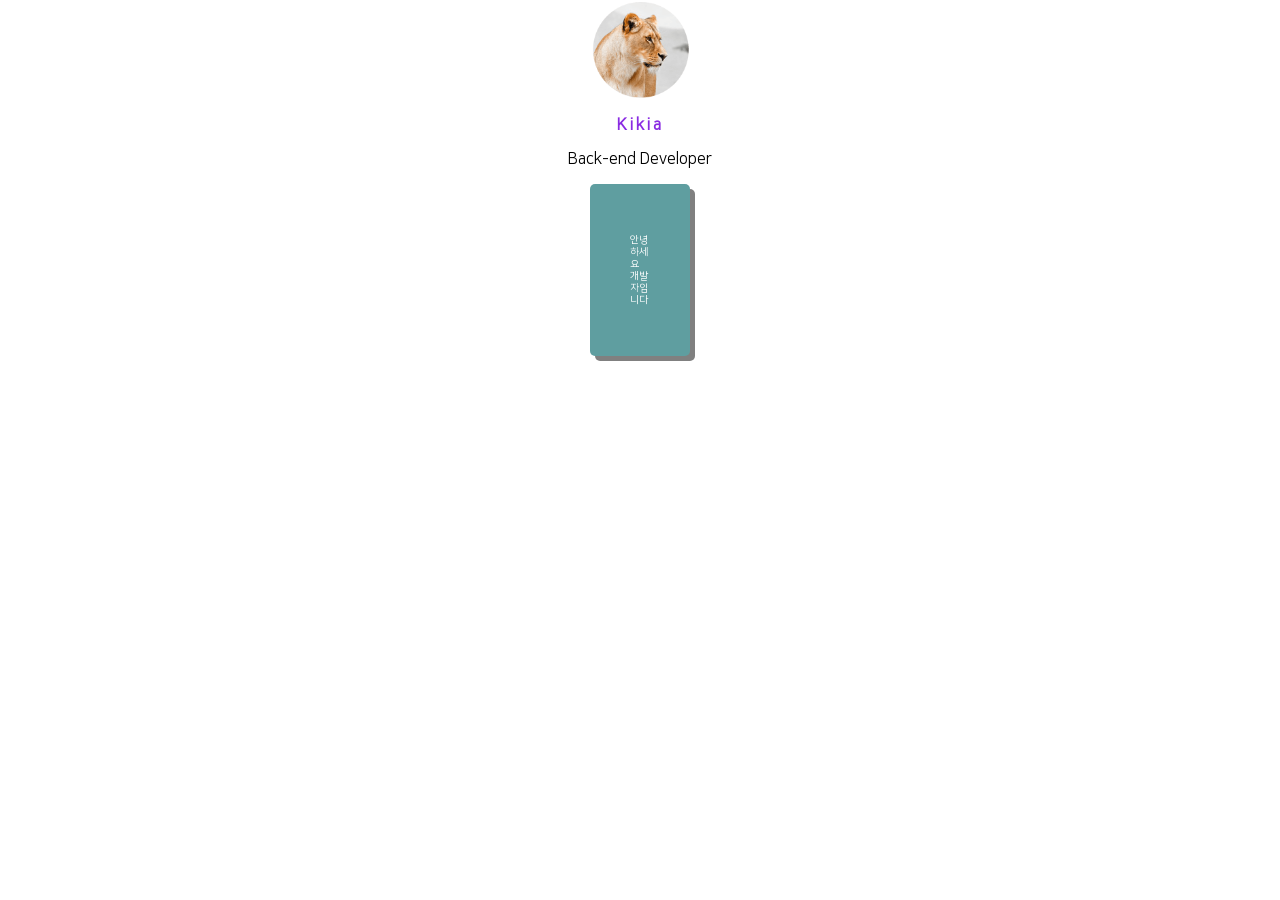
==== index.html @ 9bbf27cf "Add files via upload" ====
<!DOCTYPE html>
<html>

<head>
    <meta charset="UTF-8">
    <title>Document</title>
    <link href="css/main.css" rel="stylesheet">
</head>

<body>
    <img src="lion.png" class="profile">
    <h3 class="title">Kikia</h3>
    <p class="content">Back-end Developer</p>
    <div class="box">
        <p>안녕하세요 개발자입니다</p>
    </div>

    <!--    <p class="content">안녕하세요? 백엔드 개발자가 되고 싶은 Kikia입니다.<br>국비지원 학원에서 6개월 간 <strong style="background-color: antiquewhite">자바, JSP, 스프링</strong>을 공부했습니다.<br>앞으로는 <strong style="background-color: azure">node.js</strong> 등의 다양한 프레임워크를 배우고 싶습니다.</p>-->
</body>

</html>
---- css/main.css ----
@font-face {
    font-family: '나눔스퀘어';
    src: url(../font/NanumSquareR.woff);
}

@import url('https://fonts.googleapis.com/css2?family=Nanum+Gothic&display=swap');

div,
input,
textarea {
    box-sizing: border-box;
}

body {
    margin: 0px;
    font-family: '나눔스퀘어';
}

.profile {
    width: 100px;
    display: block;
    margin-left: auto;
    margin-right: auto;
}

.title {
    font-size: 16px;
    color: blueviolet;
    letter-spacing: 3px;
    text-align: center;
}

.content {
    text-align: center;
}


.box {
    width: 100px;
    background-color: cadetblue;
    margin: 10px;
    padding: 40px;
    border-radius: 5px;
    margin-left: auto;
    margin-right: auto;
    font-size: 10px;
    color: white;
    box-shadow: 5px 5px grey;

}

.container {
    width: 800px;
}

.header {
    width: 100%;
    height: 100px;
    background: aquamarine;
}

.left-menu {
    width: 20%;
    height: 400px;
    background: cornflowerblue;
    display: inline-block;
    vertical-align: top;
    /*    float: left*/
}

.right {
    width: 80%;
    height: 400px;
    background: coral;
    display: inline-block;
    /*    float: left;*/
}

.footer {
    width: 100%;
    height: 100px;
    background: grey;
    /*    clear: both;*/
}

.main-background {
    width: 100%;
    height: 500px;
    background-image: url(../img/shoes.jpg);
    background-size: cover;
    background-repeat: no-repeat;
    background-position: center;
    padding: 1px;
    filter: brightness(120%);
    /*    text-align: center;*/
    position: relative;
}

.main-title {
    color: white;
    font-size: 50px;
    text-align: center;
}

.main-content {
    color: white;
    margin: 30px;
    text-align: center;

}

.main-button {
    padding: 15px;
    font-size: 20px;
    background-color: white;
    border: none;
    border-radius: 5px;
    position: absolute;
    left: 0;
    right: 0;
    margin-left: auto;
    margin-right: auto;
    width: 150px;
}


.explain-box {
    width: 80%;
    max-width: 600px;
    margin: auto;
    padding: 20px;
    text-align: center;
    background-color: grey;
    position: relative;
    top: -100px;
}

.text-input {
    padding: 10px;
    font-size: 20px;
    border: 2px solid black;
    border-radius: 5px;
}

form {
    margin: 50px;
}


textarea {
    width: 90%;
}

.form-background {
    background: black;
    margin-top: 100px;
    padding: 30px;
}

.form-white {
    background: white;
    padding: 30px;
    width: 80%;
    max-width: 600px;
    margin: auto;
}

.form-input {
    width: 100%;
    padding: 10px;
    font-size: 20px;
    border: 1px solid black;
    border-radius: 5px;
}

.w-50 {
    width: 50%;
    float: left;
    padding: 10px;
}

.w-100 {
    width: 100%;
    padding: 10px;
}

.yello-button {
    padding: 10px;
    display: block;
    margin-left: auto;
    color: white;
    width: 100px;
    height: 40px;
    background: orange;
    border: none;
    border-radius: 5px;
}

.cart-background {
    width: 100%;
    background-color: #c2d3de;
    padding: 30px;
}

.cart-table {
    width: 100%;
    max-width: 700px;
    margin: auto;
    background-color: white;
    border-radius: 10px;
    text-align: center;
}

.cart-table td,
th {
    padding: 15px;
    border-bottom: 1px solid #c2d3de;
}

.cart-table th:nth-child(3) {
    width: 400px;
}

.cell-long {
    width: 700px;
}

.button {
    padding: 15px;
    font-size: 20px;
    border: none;
    border-radius: 10px;
    background-color: coral;
    color: white;
    cursor: pointer;
}

.button:hover {
    background-color: chocolate;
}

.button:focus {
    background-color: grey;
}

.buttonactive {
    background-color: brown;
    border: 2px solid black;
}


.custom-link {
    text-decoration: none;
}

.custom-link:link {
    color: violet;
}

.custom-link:visited {
    color: black;
}

.flex-box {
    width: 100px;
    height: 100px;
    background-color: cornflowerblue;
    text-align: center;
    font-size: 30px;
    color: white;
    margin: 5px;
    font-family: '나눔스퀘어';
    font-weight: 900;

}

.flex-container {
    display: flex;
    justify-content: center;
    background-color: cornflowerblue;
    align-items: center;
    color: white;
}

.menu-logo {
    font-size: 20px;
    padding-left: 20px;
    font-weight: 600;
}

.menu-item {
    padding-right: 20px;
    cursor: pointer;
}

.explain-container {
    text-align: center;
    max-width: 1200px;
    margin: auto;
    margin-top: 70px;

}

.explain-container::after {
 content: '';
    display: block;
    clear: both;
}

.explain-container i {
    background-color: burlywood;
    width: 100px;
    height: 100px;
    border-radius: 50px;
    padding-top: 25px;
    box-sizing: border-box;
    color: white;
}

.explain-container div {
    margin-top: 50px;
    float: left;
    width: 25%;
}


@media screen and (max-width:992px) {
    .main-title {
        font-size: 40px;
    }

    .explain-container {
        max-width: 800px;
    }

    .explain-container div {
        float: left;
        width: 50%;
    }
}


@media screen and (max-width:768px) {
    .main-title {
        font-size: 30px;
    }

    .explain-container div {
        float: none;
        width: 100%;
    }
}
.product-container {
    width: 90%;
    max-width: 1200px;
    margin: auto;
    margin-top: 90px;
}

.product-item {
    float: left;
    width: 33.3%;
    padding: 15px;
}

.product-item img{
    width: 100%;
}

.pricing img{
    width:80px;
}

.grey-background {
    background-color: #f6f6f6;
    padding-top: 10px;
    padding-bottom: 90px;
    margin-top: 100px;
}

.overlay {
    position: absolute;
    width: 100%;
    height: 100%;
    background-color: rgba(0,0,0,0.5);
    opacity: 0;
    transition: all 1s;
}

.overlay:hover{
    opacity: 1;
}

.overlay p{
    color: white;
    padding-left: 30px;
    padding-top: 30%;
    font-size: 30px;
}

.bottom-up p{
    padding-left: 30px;
    padding-top: 30%;
    font-size: 30px;
}

.bottom-up {
    position: absolute;
    width: 100%;
    height: 100%;
}

.bottom-up-white:hover{
    width: 100%;
    height: 250px;
    margin-top: 100px;
    opacity: 1;
    transition : all 1s;
    overflow: hidden;
}


.bottom-up-white {
    margin-top: 300px;
    background-color: white;
    opacity: 0;
}

.wrap-overlay {
    width: 100%;
    height: 100%;
    position: absolute;
    overflow: hidden;
}

.wrap-overlay:hover .overlay-black {
    top:50%;
}

.overlay-black {
    width: 100%;
    height: 100%;
    background: rgba(0,0,0,0.3);
    padding: 20px;
    position: relative;
    top: 100%;
    transition: all 0.5s;
}

.pricing {
    padding-top: 30px;
    padding-bottom: 30px;
}


.bar-1{
    width: 50px;
    height: 5px;
    border-radius: 5px;
    margin: auto;
    margin-bottom: 30px;
    margin-top: 30px;
    background-color: grey;
}

.bar-2 {
    width: 50px;
    height: 5px;
    border-radius: 5px;
    margin: auto;
    margin-bottom: 30px;
    margin-top: 30px;
    background-color: blue;
}

.bar-3 {
        width: 50px;
    height: 5px;
    border-radius: 5px;
    margin: auto;
    margin-bottom: 30px;
    margin-top: 30px;
    background-color: green;
}

.bar-4 {
        width: 50px;
    height: 5px;
    border-radius: 5px;
    margin: auto;
    margin-bottom: 30px;
    margin-top: 30px;
    background-color: red;
}

div.main-background .main-title .custom {
    color: white;
    font-size: 16px;
}

/*main2.css*/
.custom{
    font-size: 30px !important;
}



/*
.test::-webkit-input-placeholde {
    color: red;
}
*/

.test::-webkit-progress-value {
    background-color: skyblue;   
}

.test::-webkit-progress-bar {
    background-color: #eee;   
}
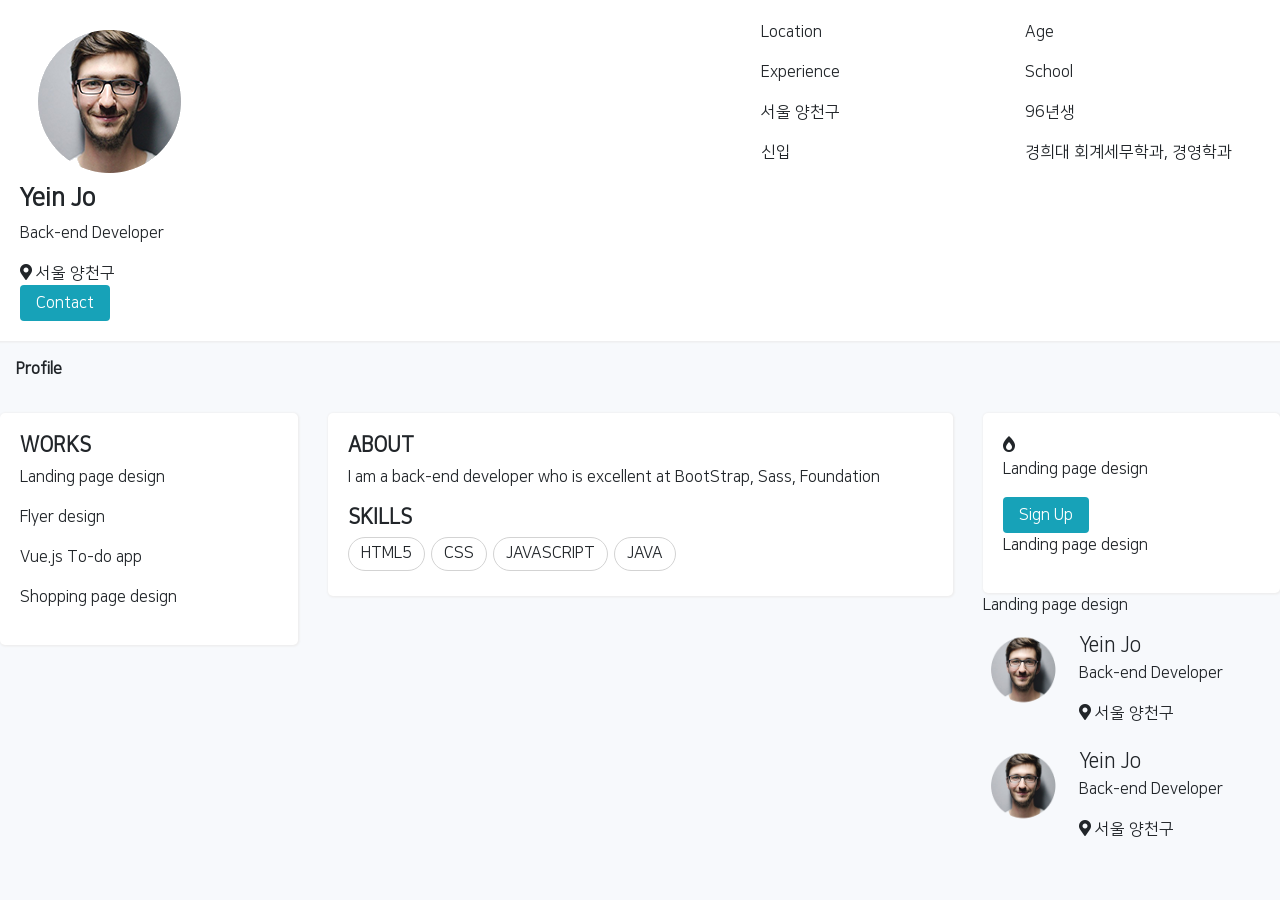
==== commit ecc9fd1a: "Rename profile.html to index.html" ====
--- a/index.html
+++ b/index.html
@@ -1,21 +1,135 @@
-<!DOCTYPE html>
-<html>
+<!doctype html>
+<html lang="en">
 
 <head>
-    <meta charset="UTF-8">
-    <title>Document</title>
-    <link href="css/main.css" rel="stylesheet">
+    <!-- Required meta tags -->
+    <meta charset="utf-8">
+    <meta name="viewport" content="width=device-width, initial-scale=1, shrink-to-fit=no">
+
+    <!-- Bootstrap CSS -->
+    <link rel="stylesheet" href="https://stackpath.bootstrapcdn.com/bootstrap/4.3.1/css/bootstrap.min.css" integrity="sha384-ggOyR0iXCbMQv3Xipma34MD+dH/1fQ784/j6cY/iJTQUOhcWr7x9JvoRxT2MZw1T" crossorigin="anonymous">
+
+    <link href="css/profile.css" rel="stylesheet">
+    <link href="fa/css/all.css" rel="stylesheet">
+
+    <title>Profile</title>
 </head>
 
-<body>
-    <img src="lion.png" class="profile">
-    <h3 class="title">Kikia</h3>
-    <p class="content">Back-end Developer</p>
-    <div class="box">
-        <p>안녕하세요 개발자입니다</p>
-    </div>
+<body style="background-color:#f7f9fc ;">
 
-    <!--    <p class="content">안녕하세요? 백엔드 개발자가 되고 싶은 Kikia입니다.<br>국비지원 학원에서 6개월 간 <strong style="background-color: antiquewhite">자바, JSP, 스프링</strong>을 공부했습니다.<br>앞으로는 <strong style="background-color: azure">node.js</strong> 등의 다양한 프레임워크를 배우고 싶습니다.</p>-->
+    <div>
+        <div class="white-box row media">
+            <div class="col-md-7 media-body">
+                <img src="img/profile-pic.png">
+                <div>
+                    <h4 class="font-weight-bold">Yein Jo</h4>
+                    <p>Back-end Developer</p>
+                    <i class="fas fa-map-marker-alt"></i>
+                    <p style="display: inline" class="text-blue">서울 양천구</p><br>
+                    <button type="button" class="btn btn-info  px-3 bg-blue border-0 ">Contact</button>
+                </div>
+            </div>
+            <div class="col-md-5 media-body">
+                <div class="row">
+                    <div class="col-6">
+                        <p>Location</p>
+                    </div>
+                    <div class="col-6">
+                        <p>Age</p>
+                    </div>
+                    <div class="col-6">
+                        <p>Experience</p>
+                    </div>
+                    <div class="col-6">
+                        <p>School</p>
+                    </div>
+                </div>
+                <div class="row">
+                    <div class="col-6">
+                        <p>서울 양천구</p>
+                    </div>
+                    <div class="col-6">
+                        <p>96년생</p>
+                    </div>
+                    <div class="col-6">
+                        <p>신입</p>
+                    </div>
+                    <div class="col-6">
+                        <p>경희대 회계세무학과, 경영학과</p>
+                    </div>
+                </div>
+            </div>
+        </div>
+
+        <div>
+            <div class="p-3">
+                <p class="text-blue font-weight-bold">Profile</p>
+            </div>
+            <div class="row">
+                <div class="col-md-3">
+                    <div class="white-box">
+                        <h5 class="font-weight-bold">WORKS</h5>
+                        <p>Landing page design</p>
+                        <p>Flyer design</p>
+                        <p>Vue.js To-do app</p>
+                        <p>Shopping page design</p>
+                    </div>
+                </div>
+                <div class="col-md-6">
+                    <div class="white-box">
+                        <div>
+                            <h5 class="font-weight-bold">ABOUT</h5>
+                            <p>I am a back-end developer who is excellent at BootStrap, Sass, Foundation</p>
+                        </div>
+                        <div>
+                            <h5 class="font-weight-bold"> SKILLS</h5>
+                            <span class="hashtag">HTML5</span>
+                            <span class="hashtag">CSS</span>
+                            <span class="hashtag">JAVASCRIPT</span>
+                            <span class="hashtag">JAVA</span>
+                        </div>
+                    </div>
+                </div>
+                <div class="col-md-3">
+                    <div class="white-box">
+                        <i class="fas fa-burn"></i>
+                        <p>Landing page design</p>
+                        <button type="button" class="btn btn-info  px-3 bg-blue border-0 ">Sign Up</button>
+                        <p>Landing page design</p>
+                    </div>
+                    <div>
+                        <p>Landing page design</p>
+                        <ul class="list-unstyled">
+                            <li class="media">
+                                <img src="img/profile-pic.png" style="width: 80px;" class="mr-3">
+                                <div class="media-body">
+                                    <h5 class="mt-0 mb-1">Yein Jo</h5>
+                                    <p>Back-end Developer</p>
+                                    <i class="fas fa-map-marker-alt"></i>
+                                    <p style="display: inline" class="text-blue">서울 양천구</p><br>
+                                </div>
+                            </li>
+                            <li class="media my-4">
+                                <img src="img/profile-pic.png" style="width: 80px;" class="mr-3">
+                                <div>
+                                    <h5 class="mt-0 mb-1">Yein Jo</h5>
+                                    <p>Back-end Developer</p>
+                                    <i class="fas fa-map-marker-alt"></i>
+                                    <p style="display: inline" class="text-blue">서울 양천구</p><br>
+                                </div>
+                            </li>
+                        </ul>
+                    </div>
+                </div>
+            </div>
+
+
+
+            <!-- Optional JavaScript -->
+            <!-- jQuery first, then Popper.js, then Bootstrap JS -->
+            <script src="https://code.jquery.com/jquery-3.3.1.slim.min.js" integrity="sha384-q8i/X+965DzO0rT7abK41JStQIAqVgRVzpbzo5smXKp4YfRvH+8abtTE1Pi6jizo" crossorigin="anonymous"></script>
+            <script src="https://cdnjs.cloudflare.com/ajax/libs/popper.js/1.14.7/umd/popper.min.js" integrity="sha384-UO2eT0CpHqdSJQ6hJty5KVphtPhzWj9WO1clHTMGa3JDZwrnQq4sF86dIHNDz0W1" crossorigin="anonymous"></script>
+            <script src="https://stackpath.bootstrapcdn.com/bootstrap/4.3.1/js/bootstrap.min.js" integrity="sha384-JjSmVgyd0p3pXB1rRibZUAYoIIy6OrQ6VrjIEaFf/nJGzIxFDsf4x0xIM+B07jRM" crossorigin="anonymous"></script>
 </body>
 
 </html>
--- a/css/profile.css
+++ b/css/profile.css
@@ -0,0 +1,24 @@
+@font-face {
+    font-family: '나눔스퀘어';
+    src: url(../font/NanumSquareR.woff);
+}
+
+body {
+    font-family: '나눔스퀘어';
+}
+
+.white-box{
+    background-color: white;
+    padding: 20px;
+    border-radius: 5px;
+    box-shadow: 0.5px 0.5px 2px 1px #eee;
+}
+
+.hashtag {
+    display: inline-block;
+    border: 1px solid lightgray;
+    border-radius: 100px;
+    padding: 3px 12px 5px 12px;
+    margin-right: 2px;
+    margin-bottom: 5px;
+}
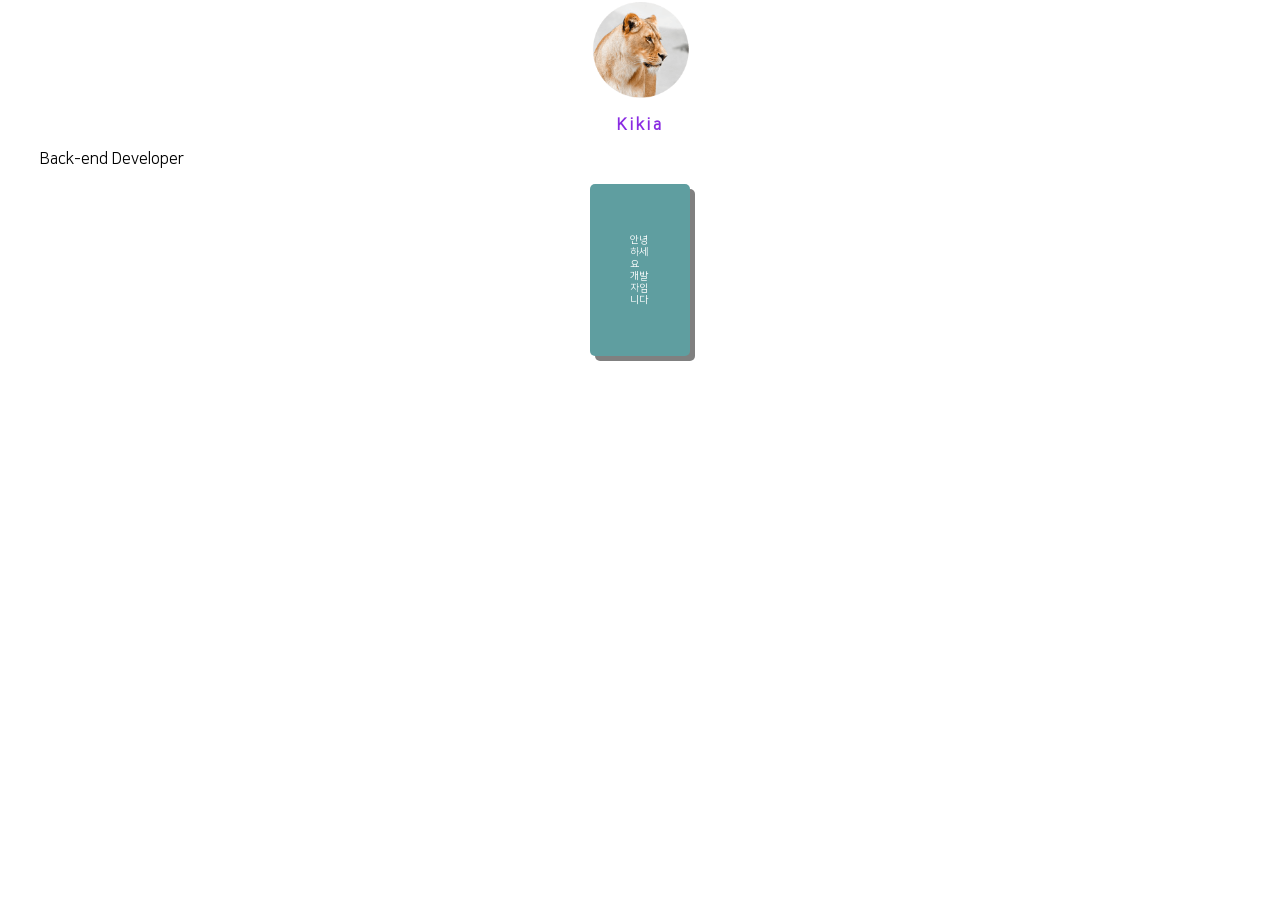
==== commit c6b685a5: "Add files via upload" ====
--- a/index.html
+++ b/index.html
@@ -1,135 +1,21 @@
-<!doctype html>
-<html lang="en">
+<!DOCTYPE html>
+<html>
 
 <head>
-    <!-- Required meta tags -->
-    <meta charset="utf-8">
-    <meta name="viewport" content="width=device-width, initial-scale=1, shrink-to-fit=no">
-
-    <!-- Bootstrap CSS -->
-    <link rel="stylesheet" href="https://stackpath.bootstrapcdn.com/bootstrap/4.3.1/css/bootstrap.min.css" integrity="sha384-ggOyR0iXCbMQv3Xipma34MD+dH/1fQ784/j6cY/iJTQUOhcWr7x9JvoRxT2MZw1T" crossorigin="anonymous">
-
-    <link href="css/profile.css" rel="stylesheet">
-    <link href="fa/css/all.css" rel="stylesheet">
-
-    <title>Profile</title>
+    <meta charset="UTF-8">
+    <title>Document</title>
+    <link href="css/main.css" rel="stylesheet">
 </head>
 
-<body style="background-color:#f7f9fc ;">
+<body>
+    <img src="lion.png" class="profile">
+    <h3 class="title">Kikia</h3>
+    <p class="content">Back-end Developer</p>
+    <div class="box">
+        <p>안녕하세요 개발자입니다</p>
+    </div>
 
-    <div>
-        <div class="white-box row media">
-            <div class="col-md-7 media-body">
-                <img src="img/profile-pic.png">
-                <div>
-                    <h4 class="font-weight-bold">Yein Jo</h4>
-                    <p>Back-end Developer</p>
-                    <i class="fas fa-map-marker-alt"></i>
-                    <p style="display: inline" class="text-blue">서울 양천구</p><br>
-                    <button type="button" class="btn btn-info  px-3 bg-blue border-0 ">Contact</button>
-                </div>
-            </div>
-            <div class="col-md-5 media-body">
-                <div class="row">
-                    <div class="col-6">
-                        <p>Location</p>
-                    </div>
-                    <div class="col-6">
-                        <p>Age</p>
-                    </div>
-                    <div class="col-6">
-                        <p>Experience</p>
-                    </div>
-                    <div class="col-6">
-                        <p>School</p>
-                    </div>
-                </div>
-                <div class="row">
-                    <div class="col-6">
-                        <p>서울 양천구</p>
-                    </div>
-                    <div class="col-6">
-                        <p>96년생</p>
-                    </div>
-                    <div class="col-6">
-                        <p>신입</p>
-                    </div>
-                    <div class="col-6">
-                        <p>경희대 회계세무학과, 경영학과</p>
-                    </div>
-                </div>
-            </div>
-        </div>
-
-        <div>
-            <div class="p-3">
-                <p class="text-blue font-weight-bold">Profile</p>
-            </div>
-            <div class="row">
-                <div class="col-md-3">
-                    <div class="white-box">
-                        <h5 class="font-weight-bold">WORKS</h5>
-                        <p>Landing page design</p>
-                        <p>Flyer design</p>
-                        <p>Vue.js To-do app</p>
-                        <p>Shopping page design</p>
-                    </div>
-                </div>
-                <div class="col-md-6">
-                    <div class="white-box">
-                        <div>
-                            <h5 class="font-weight-bold">ABOUT</h5>
-                            <p>I am a back-end developer who is excellent at BootStrap, Sass, Foundation</p>
-                        </div>
-                        <div>
-                            <h5 class="font-weight-bold"> SKILLS</h5>
-                            <span class="hashtag">HTML5</span>
-                            <span class="hashtag">CSS</span>
-                            <span class="hashtag">JAVASCRIPT</span>
-                            <span class="hashtag">JAVA</span>
-                        </div>
-                    </div>
-                </div>
-                <div class="col-md-3">
-                    <div class="white-box">
-                        <i class="fas fa-burn"></i>
-                        <p>Landing page design</p>
-                        <button type="button" class="btn btn-info  px-3 bg-blue border-0 ">Sign Up</button>
-                        <p>Landing page design</p>
-                    </div>
-                    <div>
-                        <p>Landing page design</p>
-                        <ul class="list-unstyled">
-                            <li class="media">
-                                <img src="img/profile-pic.png" style="width: 80px;" class="mr-3">
-                                <div class="media-body">
-                                    <h5 class="mt-0 mb-1">Yein Jo</h5>
-                                    <p>Back-end Developer</p>
-                                    <i class="fas fa-map-marker-alt"></i>
-                                    <p style="display: inline" class="text-blue">서울 양천구</p><br>
-                                </div>
-                            </li>
-                            <li class="media my-4">
-                                <img src="img/profile-pic.png" style="width: 80px;" class="mr-3">
-                                <div>
-                                    <h5 class="mt-0 mb-1">Yein Jo</h5>
-                                    <p>Back-end Developer</p>
-                                    <i class="fas fa-map-marker-alt"></i>
-                                    <p style="display: inline" class="text-blue">서울 양천구</p><br>
-                                </div>
-                            </li>
-                        </ul>
-                    </div>
-                </div>
-            </div>
-
-
-
-            <!-- Optional JavaScript -->
-            <!-- jQuery first, then Popper.js, then Bootstrap JS -->
-            <script src="https://code.jquery.com/jquery-3.3.1.slim.min.js" integrity="sha384-q8i/X+965DzO0rT7abK41JStQIAqVgRVzpbzo5smXKp4YfRvH+8abtTE1Pi6jizo" crossorigin="anonymous"></script>
-            <script src="https://cdnjs.cloudflare.com/ajax/libs/popper.js/1.14.7/umd/popper.min.js" integrity="sha384-UO2eT0CpHqdSJQ6hJty5KVphtPhzWj9WO1clHTMGa3JDZwrnQq4sF86dIHNDz0W1" crossorigin="anonymous"></script>
-            <script src="https://stackpath.bootstrapcdn.com/bootstrap/4.3.1/js/bootstrap.min.js" integrity="sha384-JjSmVgyd0p3pXB1rRibZUAYoIIy6OrQ6VrjIEaFf/nJGzIxFDsf4x0xIM+B07jRM" crossorigin="anonymous"></script>
+    <!--    <p class="content">안녕하세요? 백엔드 개발자가 되고 싶은 Kikia입니다.<br>국비지원 학원에서 6개월 간 <strong style="background-color: antiquewhite">자바, JSP, 스프링</strong>을 공부했습니다.<br>앞으로는 <strong style="background-color: azure">node.js</strong> 등의 다양한 프레임워크를 배우고 싶습니다.</p>-->
 </body>
 
 </html>
--- a/css/main.css
+++ b/css/main.css
@@ -0,0 +1,975 @@
+@font-face {
+    font-family: '나눔스퀘어';
+    src: url(../font/NanumSquareR.woff);
+}
+
+@import url('https://fonts.googleapis.com/css2?family=Nanum+Gothic&display=swap');
+
+div,
+input,
+textarea {
+    box-sizing: border-box;
+}
+
+.test-list li {
+    list-style: none;
+    padding: 10px;
+    border: 1px solid #eee;
+}
+
+.test-list .active {
+    background: skyblue;
+    color: white;
+}
+
+
+
+
+
+@import '_reset.scss';
+
+.list li:active {
+    background-color: blue;
+    color: white;
+}
+
+.alert-green {
+    font-size: 16px;
+    padding: 10px;
+    background: yellowgreen;
+    color: green;
+}
+
+.alert-blue {
+    font-size: 16px;
+    padding: 10px;
+    background: skyblue;
+    color: blue;
+}
+
+.alert-yellow {
+    font-size: 16px;
+    padding: 10px;
+    background: yellow;
+    color: orange;
+}
+
+.row {
+    display: flex;
+}
+
+
+.col-6 {
+    background: brown;
+    width: 50%;
+    border: 1px solid black;
+}
+
+.col-4 {
+    background: brown;
+    width: 33.33%;
+    border: 1px solid black;
+}
+
+
+
+
+
+body {
+    margin: 0px;
+    font-family: '나눔스퀘어';
+}
+
+.profile {
+    width: 100px;
+    display: block;
+    margin-left: auto;
+    margin-right: auto;
+}
+
+.title {
+    font-size: 16px;
+    color: blueviolet;
+    letter-spacing: 3px;
+    text-align: center;
+}
+
+.content {
+    margin-left: 40px;
+}
+
+
+.box {
+    width: 100px;
+    background-color: cadetblue;
+    margin: 10px;
+    padding: 40px;
+    border-radius: 5px;
+    margin-left: auto;
+    margin-right: auto;
+    font-size: 10px;
+    color: white;
+    box-shadow: 5px 5px grey;
+
+}
+
+.container {
+    width: 800px;
+}
+
+.header {
+    width: 100%;
+    height: 100px;
+    background: aquamarine;
+}
+
+.left-menu {
+    width: 20%;
+    height: 400px;
+    background: cornflowerblue;
+    display: inline-block;
+    vertical-align: top;
+    /*    float: left*/
+}
+
+.right {
+    width: 80%;
+    height: 400px;
+    background: coral;
+    display: inline-block;
+    /*    float: left;*/
+}
+
+.footer {
+    width: 100%;
+    height: 100px;
+    background: grey;
+    /*    clear: both;*/
+}
+
+.main-background {
+    width: 100%;
+    height: 500px;
+    background-image: url(../img/shoes.jpg);
+    background-size: cover;
+    background-repeat: no-repeat;
+    background-position: center;
+    padding: 1px;
+    filter: brightness(120%);
+    /*    text-align: center;*/
+    position: relative;
+}
+
+.main-title {
+    color: white;
+    font-size: 50px;
+    text-align: center;
+}
+
+.main-content {
+    color: white;
+    margin: 30px;
+    text-align: center;
+
+}
+
+.main-button {
+    padding: 15px;
+    font-size: 20px;
+    background-color: white;
+    border: none;
+    border-radius: 5px;
+    position: absolute;
+    left: 0;
+    right: 0;
+    margin-left: auto;
+    margin-right: auto;
+    width: 150px;
+}
+
+
+.explain-box {
+    width: 80%;
+    max-width: 600px;
+    margin: auto;
+    padding: 20px;
+    text-align: center;
+    background-color: grey;
+    position: relative;
+    top: -100px;
+}
+
+.text-input {
+    padding: 10px;
+    font-size: 20px;
+    border: 2px solid black;
+    border-radius: 5px;
+}
+
+form {
+    margin: 50px;
+}
+
+
+textarea {
+    width: 90%;
+}
+
+.form-background {
+    background: black;
+    margin-top: 100px;
+    padding: 30px;
+}
+
+.form-white {
+    background: white;
+    padding: 30px;
+    width: 80%;
+    max-width: 600px;
+    margin: auto;
+}
+
+.form-input {
+    width: 100%;
+    padding: 10px;
+    font-size: 20px;
+    border: 1px solid black;
+    border-radius: 5px;
+}
+
+.w-50 {
+    width: 50%;
+    float: left;
+    padding: 10px;
+}
+
+.w-100 {
+    width: 100%;
+    padding: 10px;
+}
+
+.yello-button {
+    padding: 10px;
+    display: block;
+    margin-left: auto;
+    color: white;
+    width: 100px;
+    height: 40px;
+    background: orange;
+    border: none;
+    border-radius: 5px;
+}
+
+.cart-background {
+    width: 100%;
+    background-color: #c2d3de;
+    padding: 30px;
+}
+
+.cart-table {
+    width: 100%;
+    max-width: 700px;
+    margin: auto;
+    background-color: white;
+    border-radius: 10px;
+    text-align: center;
+}
+
+.cart-table td,
+th {
+    padding: 15px;
+    border-bottom: 1px solid #c2d3de;
+}
+
+.cart-table th:nth-child(3) {
+    width: 400px;
+}
+
+.cell-long {
+    width: 700px;
+}
+
+.button {
+    padding: 15px;
+    font-size: 20px;
+    border: none;
+    border-radius: 10px;
+    background-color: coral;
+    color: white;
+    cursor: pointer;
+}
+
+.button:hover {
+    background-color: chocolate;
+}
+
+"사이드바 바디 바디 바디 바디"media .button:focus {
+    background-color: grey;
+}
+
+.buttonactive {
+    background-color: brown;
+    border: 2px solid black;
+}
+
+
+.custom-link {
+    text-decoration: none;
+}
+
+.custom-link:link {
+    color: violet;
+}
+
+.custom-link:visited {
+    color: black;
+}
+
+.flex-box {
+    width: 100px;
+    height: 100px;
+    background-color: cornflowerblue;
+    text-align: center;
+    font-size: 30px;
+    color: white;
+    margin: 5px;
+    font-family: '나눔스퀘어';
+    font-weight: 900;
+
+}
+
+.flex-container {
+    display: flex;
+    justify-content: center;
+    background-color: cornflowerblue;
+    align-items: center;
+    color: white;
+}
+
+.menu-logo {
+    font-size: 20px;
+    padding-left: 20px;
+    font-weight: 600;
+}
+
+.menu-item {
+    padding-right: 20px;
+    cursor: pointer;
+}
+
+.explain-container {
+    text-align: center;
+    max-width: 1200px;
+    margin: auto;
+    margin-top: 70px;
+
+}
+
+.explain-container::after {
+    content: '';
+    display: block;
+    clear: both;
+}
+
+.explain-container i {
+    background-color: burlywood;
+    width: 100px;
+    height: 100px;
+    border-radius: 50px;
+    padding-top: 25px;
+    box-sizing: border-box;
+    color: white;
+}
+
+.explain-container div {
+    margin-top: 50px;
+    float: left;
+    width: 25%;
+}
+
+
+@media screen and (max-width:992px) {
+    .main-title {
+        font-size: 40px;
+    }
+
+    .explain-container {
+        max-width: 800px;
+    }
+
+    .explain-container div {
+        float: left;
+        width: 50%;
+    }
+}
+
+
+@media screen and (max-width:768px) {
+    .main-title {
+        font-size: 30px;
+    }
+
+    .explain-container div {
+        float: none;
+        width: 100%;
+    }
+
+
+}
+
+.product-container {
+    width: 90%;
+    max-width: 1200px;
+    margin: auto;
+    margin-top: 90px;
+}
+
+.product-item {
+    float: left;
+    width: 33.3%;
+    padding: 15px;
+}
+
+.product-item img {
+    width: 100%;
+}
+
+.pricing img {
+    width: 80px;
+}
+
+.grey-background {
+    background-color: #f6f6f6;
+    padding-top: 10px;
+    padding-bottom: 90px;
+    margin-top: 100px;
+}
+
+.overlay {
+    position: absolute;
+    width: 100%;
+    height: 100%;
+    background-color: rgba(0, 0, 0, 0.5);
+    opacity: 0;
+    transition: all 1s;
+}
+
+.overlay:hover {
+    opacity: 1;
+}
+
+.overlay p {
+    color: white;
+    padding-left: 30px;
+    padding-top: 30%;
+    font-size: 30px;
+}
+
+.bottom-up p {
+    padding-left: 30px;
+    padding-top: 30%;
+    font-size: 30px;
+}
+
+.bottom-up {
+    position: absolute;
+    width: 100%;
+    height: 100%;
+}
+
+.bottom-up-white:hover {
+    width: 100%;
+    height: 250px;
+    margin-top: 100px;
+    opacity: 1;
+    transition: all 1s;
+    overflow: hidden;
+}
+
+
+.bottom-up-white {
+    margin-top: 300px;
+    background-color: white;
+    opacity: 0;
+}
+
+.wrap-overlay {
+    width: 100%;
+    height: 100%;
+    position: absolute;
+    overflow: hidden;
+}
+
+.wrap-overlay:hover .overlay-black {
+    top: 50%;
+}
+
+.overlay-black {
+    width: 100%;
+    height: 100%;
+    background: rgba(0, 0, 0, 0.3);
+    padding: 20px;
+    position: relative;
+    top: 100%;
+    transition: all 0.5s;
+}
+
+.pricing {
+    padding-top: 30px;
+    padding-bottom: 30px;
+}
+
+
+.bar-1 {
+    width: 50px;
+    height: 5px;
+    border-radius: 5px;
+    margin: auto;
+    margin-bottom: 30px;
+    margin-top: 30px;
+    background-color: grey;
+}
+
+.bar-2 {
+    width: 50px;
+    height: 5px;
+    border-radius: 5px;
+    margin: auto;
+    margin-bottom: 30px;
+    margin-top: 30px;
+    background-color: blue;
+}
+
+.bar-3 {
+    width: 50px;
+    height: 5px;
+    border-radius: 5px;
+    margin: auto;
+    margin-bottom: 30px;
+    margin-top: 30px;
+    background-color: green;
+}
+
+.bar-4 {
+    width: 50px;
+    height: 5px;
+    border-radius: 5px;
+    margin: auto;
+    margin-bottom: 30px;
+    margin-top: 30px;
+    background-color: red;
+}
+
+div.main-background .main-title .custom {
+    color: white;
+    font-size: 16px;
+}
+
+/*main2.css*/
+.custom {
+    font-size: 30px !important;
+}
+
+
+
+/*
+.test::-webkit-input-placeholde {
+    color: red;
+}
+*/
+
+.test::-webkit-progress-value {
+    background-color: skyblue;
+}
+
+.test::-webkit-progress-bar {
+    background-color: #eee;
+}
+
+.video-box {
+    height: 500px;
+    width: 100%;
+    overflow: hidden;
+    position: relative;
+}
+
+.video-container {
+    position: absolute;
+    top: 50%;
+    left: 50%;
+    transform: translate(-50%, -50%);
+    z-index: 0;
+}
+
+.video-title {
+    color: white;
+    position: absolute;
+    font-size: 30px;
+    width: 100%;
+    text-align: center;
+    top: 20%;
+}
+
+.ani-test {
+    text-align: center;
+    font-size: 30px;
+}
+
+.ani-test:hover {
+    animation-name: test;
+    animation-duration: 1s;
+}
+
+@keyframes test {
+    0% {
+        transform: translateX(0px);
+    }
+
+    50% {
+        transform: translateX(-100px);
+    }
+
+    75% {
+        transform: translateX(100px);
+    }
+
+    100% {
+        transform: translateX(0px);
+    }
+}
+
+.ani-button {
+    color: white;
+    background-color: skyblue;
+    padding: 20px;
+    font-size: 22px;
+    font-family: 'nanumsquare';
+    margin: auto;
+    width: 100px;
+    display: block;
+    border: none;
+    border-radius: 5px;
+    margin-top: 150px;
+}
+
+@keyframes shake {
+    0% {
+        transform: rotate(0deg)
+    }
+
+    25% {
+        transform: rotate(-8deg)
+    }
+
+    50% {
+        transform: rotate(8deg)
+    }
+
+    75% {
+        transform: rotate(-8deg)
+    }
+
+    100% {
+        transform: rotate(0deg)
+    }
+
+}
+
+.ani-button:hover {
+    animation-name: shake;
+    animation-duration: 0.3s;
+}
+
+.ani-x {
+    margin: 150px auto;
+    text-align: center;
+    font-size: 70px;
+    width: 84px;
+    cursor: pointer;
+}
+
+.ani-x:hover {
+    animation-name: tox;
+    animation-duration: 1s;
+}
+
+@keyframes tox {
+    0% {
+        transform: rotate(0deg)
+    }
+
+    25% {
+        transform: rotate(-15deg)
+    }
+
+    100% {
+        transform: rotate(45deg) scale(2)
+    }
+
+}
+
+@keyframes 십자가 {
+    0% {
+        transform: rotate(0deg)
+    }
+
+    50% {
+        transform: rotate(10deg)
+    }
+
+    75% {
+        transform: rotate(-10deg) scale(3)
+    }
+
+    100% {
+        transform: rotate(-20deg) scale(3);
+    }
+
+}
+
+
+div.ani-x p:hover {
+    animation-name: 십자가;
+    animation-duration: 2s;
+}
+
+.black-background {
+    background: black;
+    color: white;
+    width: 10px;
+}
+
+.black-background {
+    background: black;
+    color: white;
+    width: 10px;
+}
+
+.navbar1 {
+    width: 30px;
+    background: black;
+    color: white;
+    height: 100%;
+    padding: 25px;
+    position: fixed;
+    text-align: right;
+    z-index: 5;
+    transition: all 1s;
+    transform: translateX(-250px; )
+}
+
+.navbar1:hover {
+    width: 300px;
+    transform: translateX(0px);
+    text-align: center;
+}
+
+.navbar-item {
+    transition: all 1s;
+    transform: translateX(-400px);
+}
+
+.navbar1:hover .navbar-item {
+    transform: translateX(0px);
+}
+
+.grid-container {
+    display: grid;
+    grid-template-columns: 1fr 1fr 1fr 1fr;
+    grid-template-rows: 100px 100px 100px 100px;
+    grid-gap: 10px;
+    padding: 10px;
+    grid-template-areas:
+        "헤더 헤더 헤더 헤더"
+        "사이드바 내용 내용 내용"
+        "사이드바 내용 내용 내용";
+
+}
+
+@media screen and (max-width:768px) {
+    .grid-container {
+        grid-template-areas:
+            "헤더 헤더 헤더 헤더"
+            "사이드바 사이드바 사이드바 사이드바"
+            "내용 내용 내용 내용";
+    }
+}
+
+.grid-container div {
+    border: 1px solid black;
+}
+
+.grid-nav {
+    grid-area: 헤더;
+
+}
+
+.grid-sidebar {
+    grid-area: 사이드바;
+}
+
+.grid-content {
+    grid-area: 내용;
+}
+
+.grid-container2 {
+display: grid;
+  max-width: 600px;
+  margin: auto;
+  grid-template-columns: 1fr 1fr 1fr;
+  grid-gap: 0px;
+  padding: 10px;
+}
+
+.grid-first-img {
+  grid-column: 1/3;
+  grid-row: 1/3;
+}
+
+@media screen and (max-width : 768px){
+  .grid-container {
+    grid-template-columns: 1fr;
+  }
+  .grid-first-img {
+    grid-column: 1/2;
+    grid-row: 1/2;
+  }
+}
+
+.grey {
+    background: grey;
+    height: 2000px;
+    margin-top: 600px;
+    margin-bottom: 600px;    
+}
+
+.sticky {
+    position: sticky;
+    top: 100px;
+    float: right;
+}
+
+.left-text {
+    float: left;
+    color: white;
+    padding: 20px;
+}
+
+.violet-bar {
+    width: 200px;
+    background-color: blueviolet;
+    color: white;
+    height: 100%;
+    padding: 25px;
+    position: fixed;
+    text-align: right;
+    z-index: 5;
+    transition: all 1s;
+    transform: translateX(-140px);
+}
+
+.violet-bar:hover{
+    width: 300px;
+    transform: translateX(0px);
+    text-align: center;
+}
+
+.violet-bar-item {
+    transition: all 1s;
+    transform: translateX(-400px);
+}
+
+.violet-bar:hover .violet-bar-item{
+    transform: translateX(0px);
+}
+
+.nav-badge {
+    position: relative;
+    margin-right: 10px;
+}
+
+.badge {
+    position: absolute;
+    right: -10px;
+    top:-5px;
+}
+
+.searchbar {
+    width: 200px !important;
+    transition: all 1s;
+}
+
+.searchbar:focus {
+    width: 400px !important;
+}
+
+.sidebar {
+    width: 40px;
+    height: 100vh;
+    background: #5256d3;
+    color: white;
+    position: fixed;
+    z-index: 5;
+    text-align: center;
+    transition: width 0.5s;
+}
+
+.sidebar:hover{
+    width: 140px;
+    text-align: left;
+}
+
+.sidebar li{
+    margin-top: 20px;
+    cursor: pointer;
+    list-style: none;
+    position: relative;
+}
+
+.sidebar span{
+    display: block;
+    position: absolute;
+    top: 0;
+    left: 25px;
+    transition: all 1s;
+    transform: translateX(-200px);
+}
+
+.sidebar:hover span{
+    transform: translateX(0px);
+}
+
+.flip-outer {
+    width: 300px;
+    height: 300px;
+}
+
+.flip-inner {
+    width: 100%;
+    height: 100%;
+    position: relative;
+    transition: all 1s;
+    transform-style: preserve-3d;
+}
+
+.flip-inner:hover{
+    transform: rotateY(180deg);
+}
+
+.front {
+    width: 100%;
+    position: absolute;
+    backface-visibility: hidden;
+}
+
+.back {
+    width: 100%;
+    height: 100%;
+    background: orange;
+    border-radius: 50%;
+    padding-top: 50px;
+    box-sizing: border-box;
+    text-align: center;
+    position: absolute;
+    transform: rotateY(180deg);
+}
